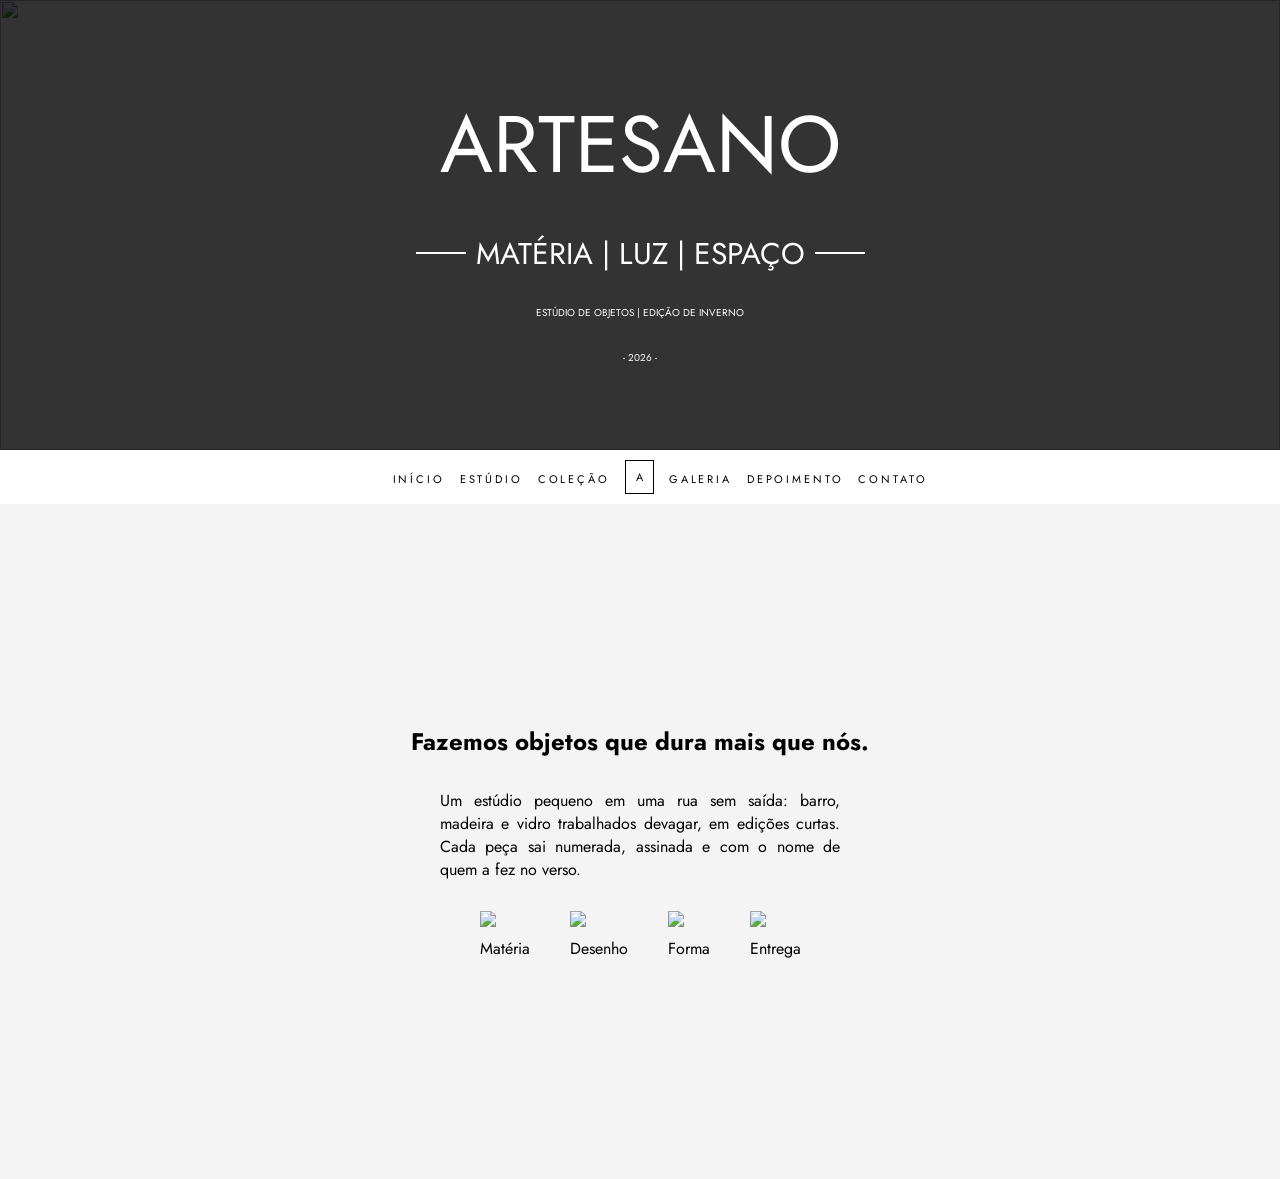
==== index.html @ adfc5209 "aula_30_09_26" ====
<!DOCTYPE html>
<html lang="en">

<head>
  <meta charset="UTF-8">
  <meta name="viewport" content="width=device-width, initial-scale=1.0">
  <title>ARTESANO</title>
  <link rel="stylesheet" href="style.css">
  <link rel="preconnect" href="https://fonts.googleapis.com">
  <link rel="preconnect" href="https://fonts.gstatic.com" crossorigin>
  <link
    href="https://fonts.googleapis.com/css2?family=Figtree:ital,wght@0,300..900;1,300..900&family=Jost:ital,wght@0,100..900;1,100..900&display=swap"
    rel="stylesheet">
</head>

<body>
  <section id="hero">
    <img src="img/hero-atelie.jpg">
    <div id="hero-text">
      <h1>ARTESANO</h1>
      <h2> MATÉRIA | LUZ | ESPAÇO</h2>
      <h3>ESTÚDIO DE OBJETOS | EDIÇÃO DE INVERNO</h3>
      <H4>- 2026 -</H4>
    </div>
  </section>

  <div class="menu">
    <nav class="manu">
      <ul class="menu-list">
        <li class="manu-item"><a href="#" class="menu-link">Início</a></a></li>
        <li class="manu-item"><a href="#" class="menu-link"> Estúdio</a></li>
        <li class="manu-item"><a href="#" class="menu-link">Coleção</a></li>
        <li class="manu-item" id="menu-logo"><a href="#" class="menu-link">A</a></li>
        <li class="manu-item"><a href="#" class="menu-link">Galeria</a></li>
        <li class="manu-item"><a href="#" class="menu-link">Depoimento</a></li>
        <li class="manu-item"><a href="#" class="menu-link">Contato</a></li>
      </ul>
  </div>
  </nav>
  </div>
  <section id="estudio">
    <h2 class="section-title">Fazemos objetos que dura mais que nós.</h2>
    <p>Um estúdio pequeno em uma rua sem saída: barro, madeira e vidro
      trabalhados devagar, em edições curtas. Cada peça sai numerada, assinada
      e com o nome de quem a fez no verso.</p>
    <div id="estudio-itens">
      <div>
        <img src="./img/icone-materia.svg">
        <span>Matéria</span>
      </div>

      <div>
        <img src="./img/icone-desenho.svg">
        <span>Desenho</span>
      </div>

      <div>
        <img src="./img/icone-forma.svg">
        <span>Forma</span>
      </div>

      <div>
        <img src="./img/icone-entrega.svg">
        <span>Entrega</span>
      </div>
      
    </div>
  </section>
</body>

</html>
---- style.css ----
* {
    margin: 0;
    box-sizing: border-box;
    font-family: 'Jost', sans-serif;
    margin: 0;
}

body, html {
    height: 100%;
}

#hero {
  display: flex;
  justify-content: center;
  align-items: center;
  flex-direction: column;
  color: #fff;
  position: relative;
  width: 100%;
  height: 50%;
}

#hero img {
  position: absolute;
  z-index: -2;
  width: 100%;
  height: 100%;
  object-fit: cover;
}

#hero::before {
  content: "";
  z-index: -1;
  position: absolute;
  font-size: 50px;
  width: 100%;
  height: 100%;
  background-color: black;
  opacity: 0.8;
}
#hero h2 {
  display: flex;
  align-items: center;

}

#hero h2::before {
  margin-right: 10px;
}

#hero h2::after {
  margin-left: 10px;
}

#hero h2::before, #hero h2::after {
  content: "";
  border-top: 2px solid #fff;
  width: 50px;
  display: flex;;
}

#hero-text {
  gap: 30px;
  display: flex;
  flex-direction: column;
  align-items: center;
}

#hero-text h1 {
  font-size: 80px;
  font-weight: 400;
}

#hero-text h2 {
  font-size: 30px;
  font-weight: 400;
}

#hero-text h3 {
  font-size: 10px;
  font-weight: 400;
}

#hero-text h4 {
  font-size: 10px;
  font-weight: 400;
}


/* ul {
    display: flex;
    justify-content: center;
    align-items: center;
    gap: 30px;
    list-style: none;
    padding: 0;
    margin: 0;
    
} */
.menu{
  padding: 10px;
}

.menu-list{
list-style: none;
display: flex;
flex-wrap: wrap;
justify-content: center;
align-items: center;
gap: 15px;
}

.menu-item{

}

.menu-link{
  text-decoration: none;
  color:#000;
  font-size: 11px;
  text-transform: uppercase;
  letter-spacing: 0.26em;
}

#menu-logo a {
  display: block;
  border: 1px solid #000;
  padding: 8px 10px;
  text-align: center;
  color: #000;
  letter-spacing: 0;
}

#menu-logo a:hover {
  color: #6a6a6a;
  border-color: #6a6a6a;
}

#estudio{
  background-color: #f4f4f5;
  height: 75vh;
  display: flex;
  flex-direction: column;
  justify-content: center;
  align-items: center;
  gap: 30px;
}

#estudio p {
  max-width: 400px;
  text-align: justify;
}

#estudio-itens{
  display: flex;
  gap: 40px;
}

#estudio-itens div {
  display: flex;
  flex-direction: column;
  flex-direction: column;
  justify-content: center;
  gap: 10px;

}

#estudio-itens div img {
  width: 30px;
}
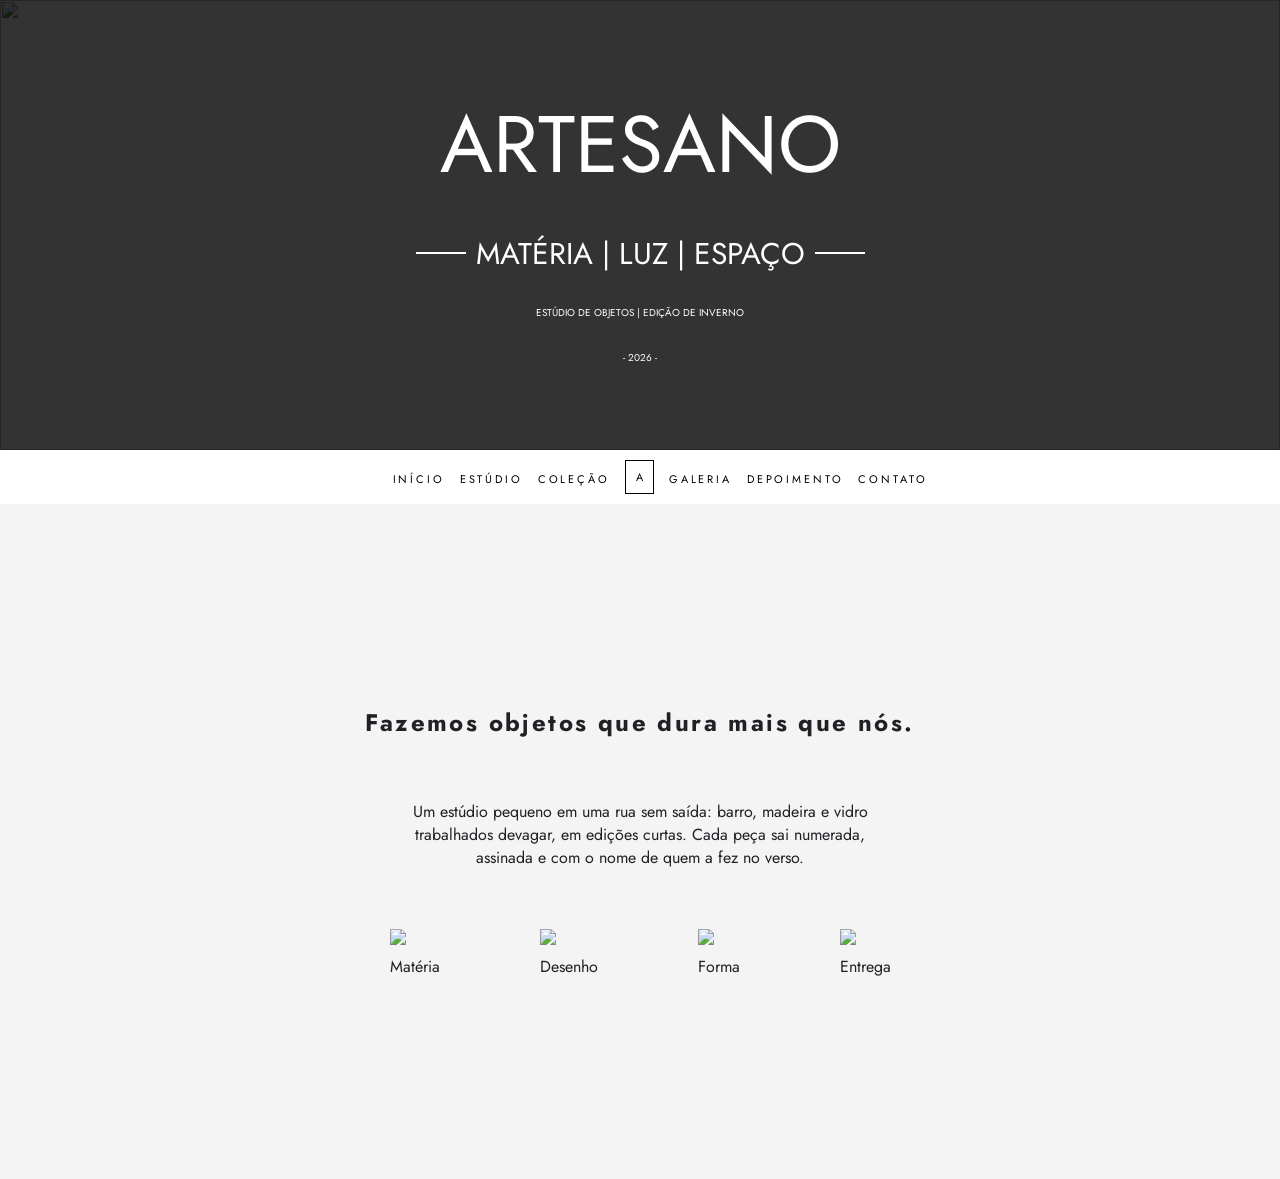
==== commit 132aca4d: "aula_07_10_26" ====
--- a/index.html
+++ b/index.html
@@ -38,7 +38,7 @@
   </div>
   </nav>
   </div>
-  <section id="estudio">
+  <section id="estudio" class="light">
     <h2 class="section-title">Fazemos objetos que dura mais que nós.</h2>
     <p>Um estúdio pequeno em uma rua sem saída: barro, madeira e vidro
       trabalhados devagar, em edições curtas. Cada peça sai numerada, assinada
@@ -66,6 +66,6 @@
       
     </div>
   </section>
+
 </body>
-
 </html>
--- a/style.css
+++ b/style.css
@@ -136,24 +136,39 @@
   border-color: #6a6a6a;
 }
 
+section.light {
+  background-color: #f4f4f5;
+  color: #1f2124;
+}
+
+section.dark {
+  background-color: #1f2124;
+  color: #f4f4f5;
+}
+
+section .section-title {
+  letter-spacing: 0.10em;
+}
+
 #estudio{
-  background-color: #f4f4f5;
   height: 75vh;
   display: flex;
   flex-direction: column;
   justify-content: center;
   align-items: center;
-  gap: 30px;
+  gap: 60px;
+
 }
 
+
 #estudio p {
-  max-width: 400px;
-  text-align: justify;
+  max-width: 500px;
+  text-align: center;
 }
 
 #estudio-itens{
   display: flex;
-  gap: 40px;
+  gap: 100px;
 }
 
 #estudio-itens div {
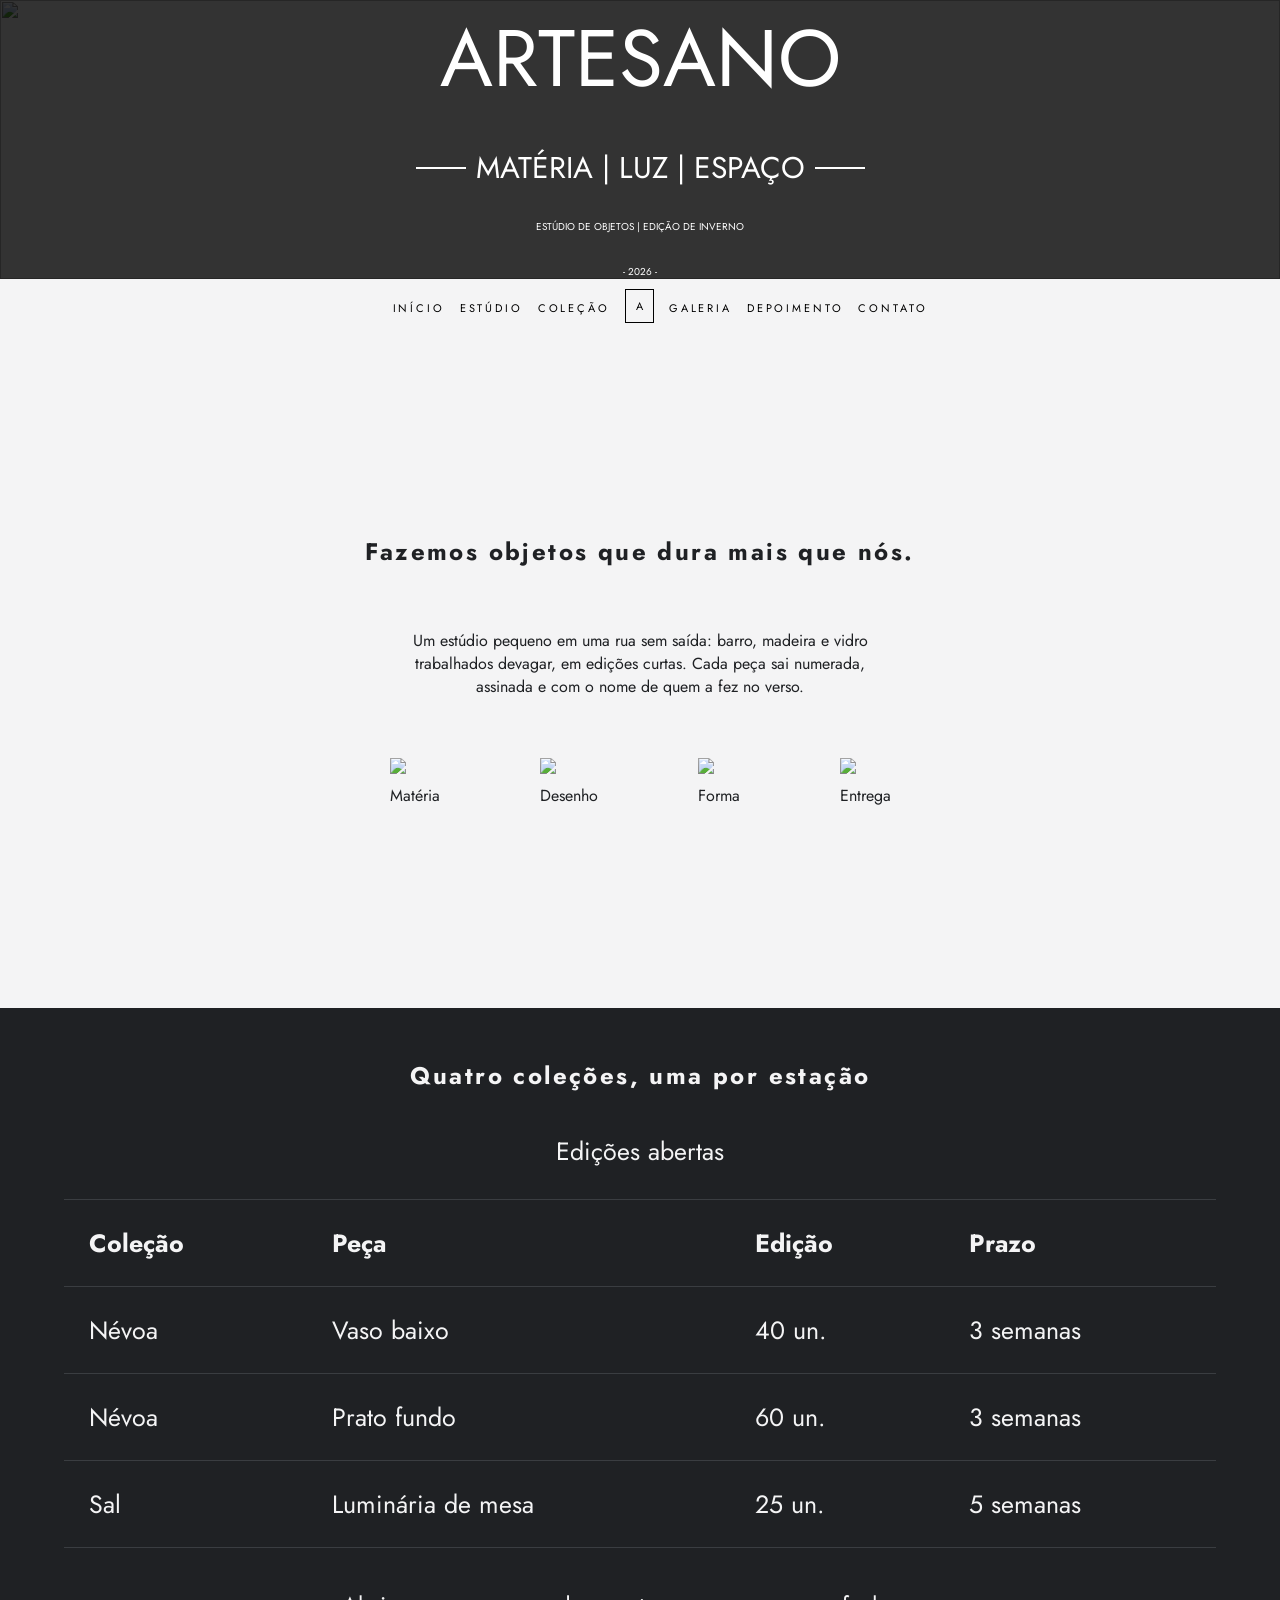
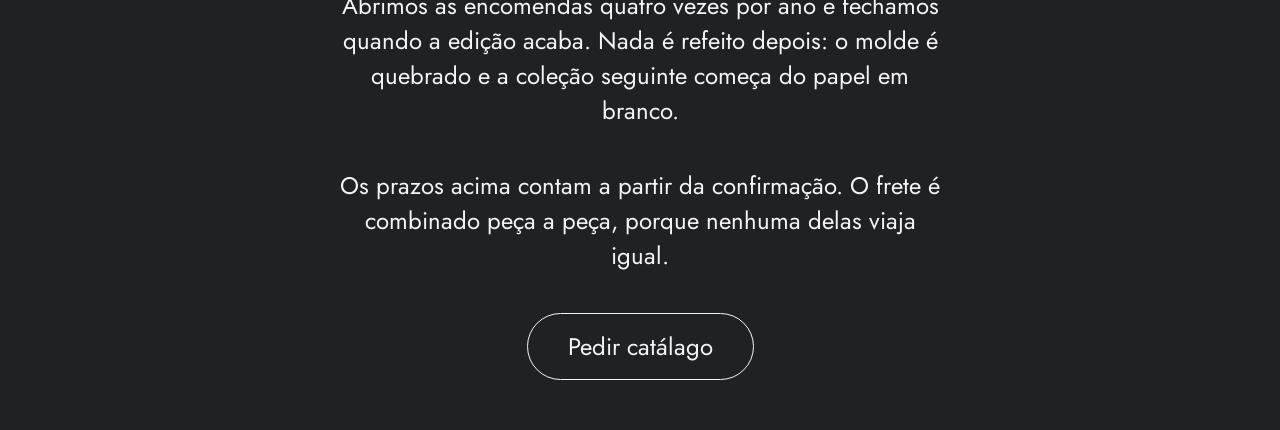
==== commit edbbc40d: "aula_14_10_26" ====
--- a/index.html
+++ b/index.html
@@ -27,10 +27,10 @@
   <div class="menu">
     <nav class="manu">
       <ul class="menu-list">
-        <li class="manu-item"><a href="#" class="menu-link">Início</a></a></li>
-        <li class="manu-item"><a href="#" class="menu-link"> Estúdio</a></li>
-        <li class="manu-item"><a href="#" class="menu-link">Coleção</a></li>
-        <li class="manu-item" id="menu-logo"><a href="#" class="menu-link">A</a></li>
+        <li class="manu-item"><a href="#hero" class="menu-link">Início</a></a></li>
+        <li class="manu-item"><a href="#estudio" class="menu-link"> Estúdio</a></li>
+        <li class="manu-item"><a href="#colecoes" class="menu-link">Coleção</a></li>
+        <li class="manu-item" id="menu-logo"><a href="#hero" class="menu-link">A</a></li>
         <li class="manu-item"><a href="#" class="menu-link">Galeria</a></li>
         <li class="manu-item"><a href="#" class="menu-link">Depoimento</a></li>
         <li class="manu-item"><a href="#" class="menu-link">Contato</a></li>
@@ -67,5 +67,58 @@
     </div>
   </section>
 
+<section id="colecoes" class="dark">
+  <h2 class="section-title">Quatro coleções, uma por estação</h2>
+
+ <table>
+  <caption>Edições abertas</caption>
+  <thead>
+    <tr>
+      <th>Coleção</th>
+      <th>Peça</th>
+      <th>Edição</th>
+      <th>Prazo</th>
+    </tr>
+  </thead>
+  <tbody>
+    <tr>
+      <td>Névoa</td>
+      <td>Vaso baixo</td>
+      <td>40 un.</td>
+      <td>3 semanas</td>
+    </tr>
+    <tr>
+      <td>Névoa</td>
+      <td>Prato fundo</td>
+      <td>60 un.</td>
+      <td>3 semanas</td>
+    </tr>
+    <tr>
+      <td>Sal</td>
+      <td>Luminária de mesa</td>
+      <td>25 un.</td>
+      <td>5 semanas</td>
+    </tr>
+  </tbody>
+</table>
+
+<p>
+  Abrimos as encomendas quatro vezes por ano e fechamos quando a edição
+  acaba. Nada é refeito depois: o molde é quebrado e a coleção seguinte
+  começa do papel em branco.
+</p>
+
+<p>
+  Os prazos acima contam a partir da confirmação. O frete é combinado
+  peça a peça, porque nenhuma delas viaja igual.
+</p>
+
+<a href="#">Pedir catálago</a>
+
+</section>
+ 
+
+</section>
+
 </body>
 </html>
--- a/style.css
+++ b/style.css
@@ -6,7 +6,7 @@
 }
 
 body, html {
-    height: 100%;
+    min-height: 100%;
 }
 
 #hero {
@@ -86,19 +86,11 @@
   font-weight: 400;
 }
 
-
-/* ul {
-    display: flex;
-    justify-content: center;
-    align-items: center;
-    gap: 30px;
-    list-style: none;
-    padding: 0;
-    margin: 0;
-    
-} */
 .menu{
   padding: 10px;
+  position: sticky;
+  top: 0;
+  background-color: #f4f4f5;
 }
 
 .menu-list{
@@ -183,3 +175,46 @@
 #estudio-itens div img {
   width: 30px;
 }
+
+#colecoes {
+  min-height: 75vh;
+  display: flex;
+  flex-direction: column;
+  align-items: center;
+  justify-content: center;
+  gap: 40px;
+  padding: 50px 0;
+
+}
+
+#colecoes table caption {
+  margin-bottom: 30px;
+}
+
+#colecoes table{
+  width: 90%;
+  font-size: 25px;
+  border-collapse: collapse;
+  }
+
+#colecoes table th, #colecoes table td {
+  text-align: left;
+  padding: 25px;
+  border-top: 1px solid #3a3d41;
+  border-bottom: 1px solid #3a3d41;
+}
+
+#colecoes p {
+  text-align: center;
+  font-size: 24px;
+  max-width: 600px;
+}
+
+#colecoes a {
+  text-decoration: none;
+  color: #f4f4f5;
+  border: 1px solid #f4f4f5;
+  border-radius: 50px;
+  padding: 15px 40px;
+  font-size: 24px;
+}
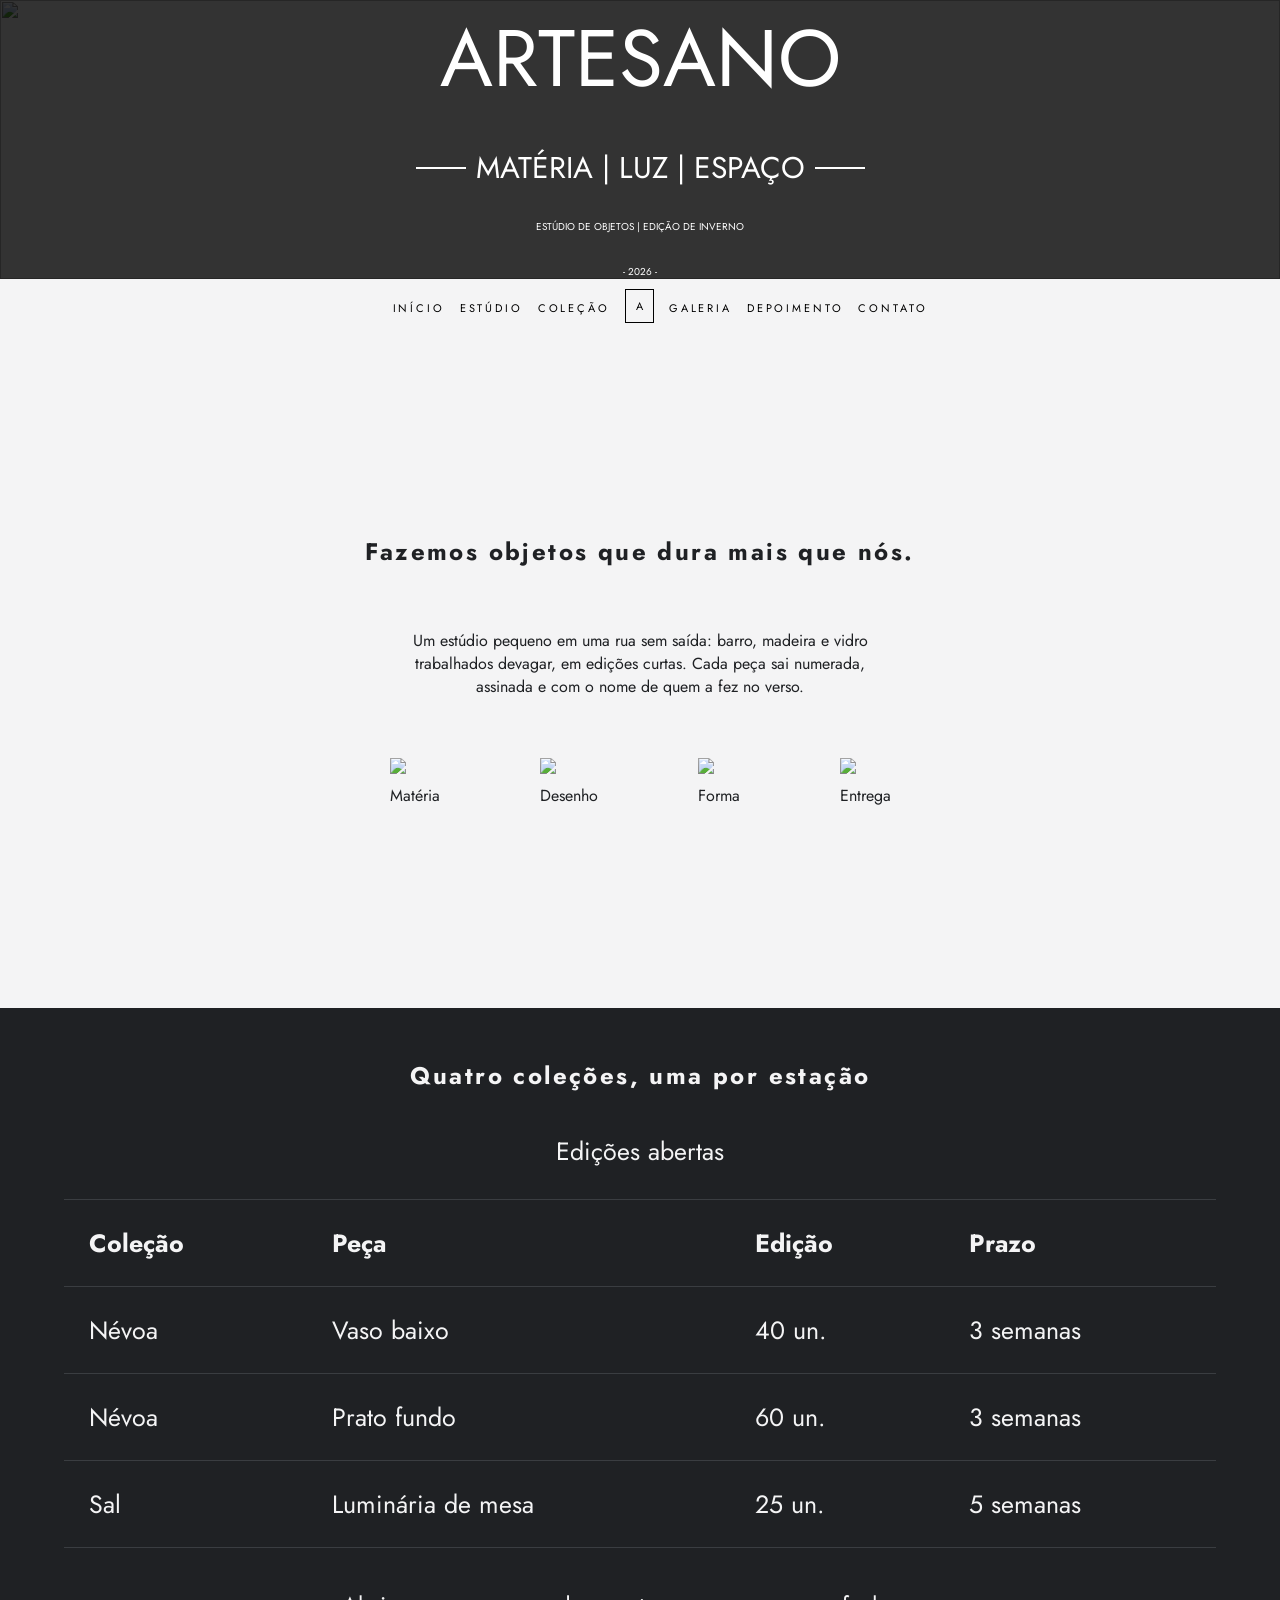
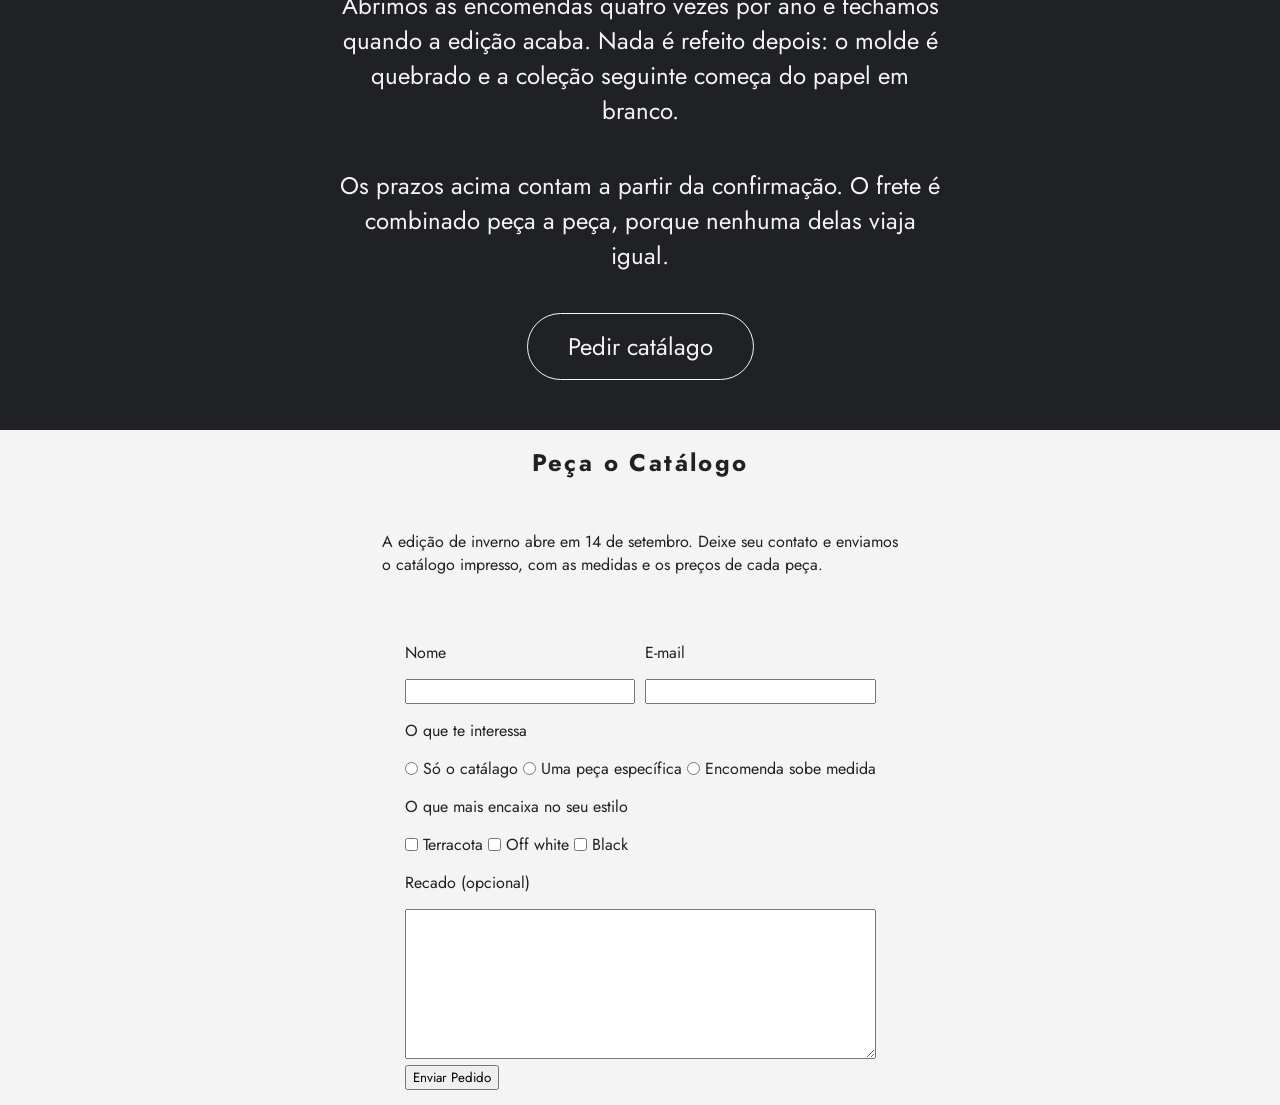
==== commit af3c5ed4: "aula_21_10_26" ====
--- a/index.html
+++ b/index.html
@@ -63,62 +63,114 @@
         <img src="./img/icone-entrega.svg">
         <span>Entrega</span>
       </div>
-      
+
     </div>
   </section>
 
-<section id="colecoes" class="dark">
-  <h2 class="section-title">Quatro coleções, uma por estação</h2>
+  <section id="colecoes" class="dark">
+    <h2 class="section-title">Quatro coleções, uma por estação</h2>
 
- <table>
-  <caption>Edições abertas</caption>
-  <thead>
-    <tr>
-      <th>Coleção</th>
-      <th>Peça</th>
-      <th>Edição</th>
-      <th>Prazo</th>
-    </tr>
-  </thead>
-  <tbody>
-    <tr>
-      <td>Névoa</td>
-      <td>Vaso baixo</td>
-      <td>40 un.</td>
-      <td>3 semanas</td>
-    </tr>
-    <tr>
-      <td>Névoa</td>
-      <td>Prato fundo</td>
-      <td>60 un.</td>
-      <td>3 semanas</td>
-    </tr>
-    <tr>
-      <td>Sal</td>
-      <td>Luminária de mesa</td>
-      <td>25 un.</td>
-      <td>5 semanas</td>
-    </tr>
-  </tbody>
-</table>
+    <table>
+      <caption>Edições abertas</caption>
+      <thead>
+        <tr>
+          <th>Coleção</th>
+          <th>Peça</th>
+          <th>Edição</th>
+          <th>Prazo</th>
+        </tr>
+      </thead>
+      <tbody>
+        <tr>
+          <td>Névoa</td>
+          <td>Vaso baixo</td>
+          <td>40 un.</td>
+          <td>3 semanas</td>
+        </tr>
+        <tr>
+          <td>Névoa</td>
+          <td>Prato fundo</td>
+          <td>60 un.</td>
+          <td>3 semanas</td>
+        </tr>
+        <tr>
+          <td>Sal</td>
+          <td>Luminária de mesa</td>
+          <td>25 un.</td>
+          <td>5 semanas</td>
+        </tr>
+      </tbody>
+    </table>
 
-<p>
-  Abrimos as encomendas quatro vezes por ano e fechamos quando a edição
-  acaba. Nada é refeito depois: o molde é quebrado e a coleção seguinte
-  começa do papel em branco.
-</p>
+    <p>
+      Abrimos as encomendas quatro vezes por ano e fechamos quando a edição
+      acaba. Nada é refeito depois: o molde é quebrado e a coleção seguinte
+      começa do papel em branco.
+    </p>
 
-<p>
-  Os prazos acima contam a partir da confirmação. O frete é combinado
-  peça a peça, porque nenhuma delas viaja igual.
-</p>
+    <p>
+      Os prazos acima contam a partir da confirmação. O frete é combinado
+      peça a peça, porque nenhuma delas viaja igual.
+    </p>
 
-<a href="#">Pedir catálago</a>
+    <a href="#">Pedir catálago</a>
 
-</section>
- 
+  </section>
+  <section id="contato" class="light">
+    <h2 class="section-title">Peça o Catálogo</h2>
+    <p>
+      A edição de inverno abre em 14 de setembro. Deixe seu contato e enviamos
+      <br />
+      o catálogo impresso, com as medidas e os preços de cada peça.
+    </p>
 
-</section>
+    <!--aula 21/10/2026-->
+    <form>
+      <div class="form-inline">
+        <div>
+          <label>Nome</label>
+          <input type="text" name="name" minlength="3" required>
+        </div>
+        <div>
+          <label>E-mail</label>
+          <input type="text" name="email" required>
+        </div>
+      </div>
+      <span class="label-block">O que te interessa</span>
+        <div class="input-radio">
+          <input type="radio" id="catalago" name="interesse" value="catalago">
+          <label for="catalago">Só o catálago</label>
+          <input type="radio" id="peca" name="interesse" value="peca">
+          <label for="peca">Uma peça específica</label>
+          <input type="radio" id="encomenda" name="interesse" value="encomenda">
+          <label for="encomenda">Encomenda sobe medida</label>
+        </div>
+
+        <span class="label-block">O que mais encaixa no seu estilo</span>
+        <div class="input-checkbox">
+          <input type="checkbox" id="terracota" name="estilo[]" value="terracota">
+          <label for="terracota">Terracota</label>
+          <input type="checkbox" id="off-white" name="estilo[]" value="off-white">
+          <label for="off-white">Off white</label>
+          <input type="checkbox" id="black" name="estilo[]" value="black">
+          <label for="black">Black</label>
+        </div>
+
+        <div class="input-recado">
+          <label>Recado (opcional)</label>
+          <textarea></textarea>
+
+        </div>
+
+        <button>Enviar Pedido</button>
+
+      </div>
+    </form>
+
+  </section>
+
+  </section>
 
 </body>
+
 </html>
--- a/style.css
+++ b/style.css
@@ -217,4 +217,53 @@
   border-radius: 50px;
   padding: 15px 40px;
   font-size: 24px;
+}
+
+/*aula 21/10/26*/
+/*CONTATO*/
+
+#contato{
+  min-height: 75vh;
+  display: flex;
+  flex-direction: column;
+  justify-content: center;
+  align-items: center;
+  gap: 50px;
+}
+
+form .form-inline {
+  display: flex;
+  gap: 10px;
+  
+}
+
+form .form-inline label,
+form .label-block {
+  display: block;
+  margin: 15px 0;
+}
+
+form .form-inline input,
+form .form-inline div {
+  width: 100%;
+}
+
+form input form textarea {
+  padding: 8px;
+}
+
+form .input-radio,
+form .input-checkbox {
+  display: flex;
+  gap: 5px;
+}
+
+form .input-recado label {
+  display: block;
+  margin: 15px 0;
+}
+
+form .input-recado textarea {
+  width: 100%;
+  height: 150px;
 }
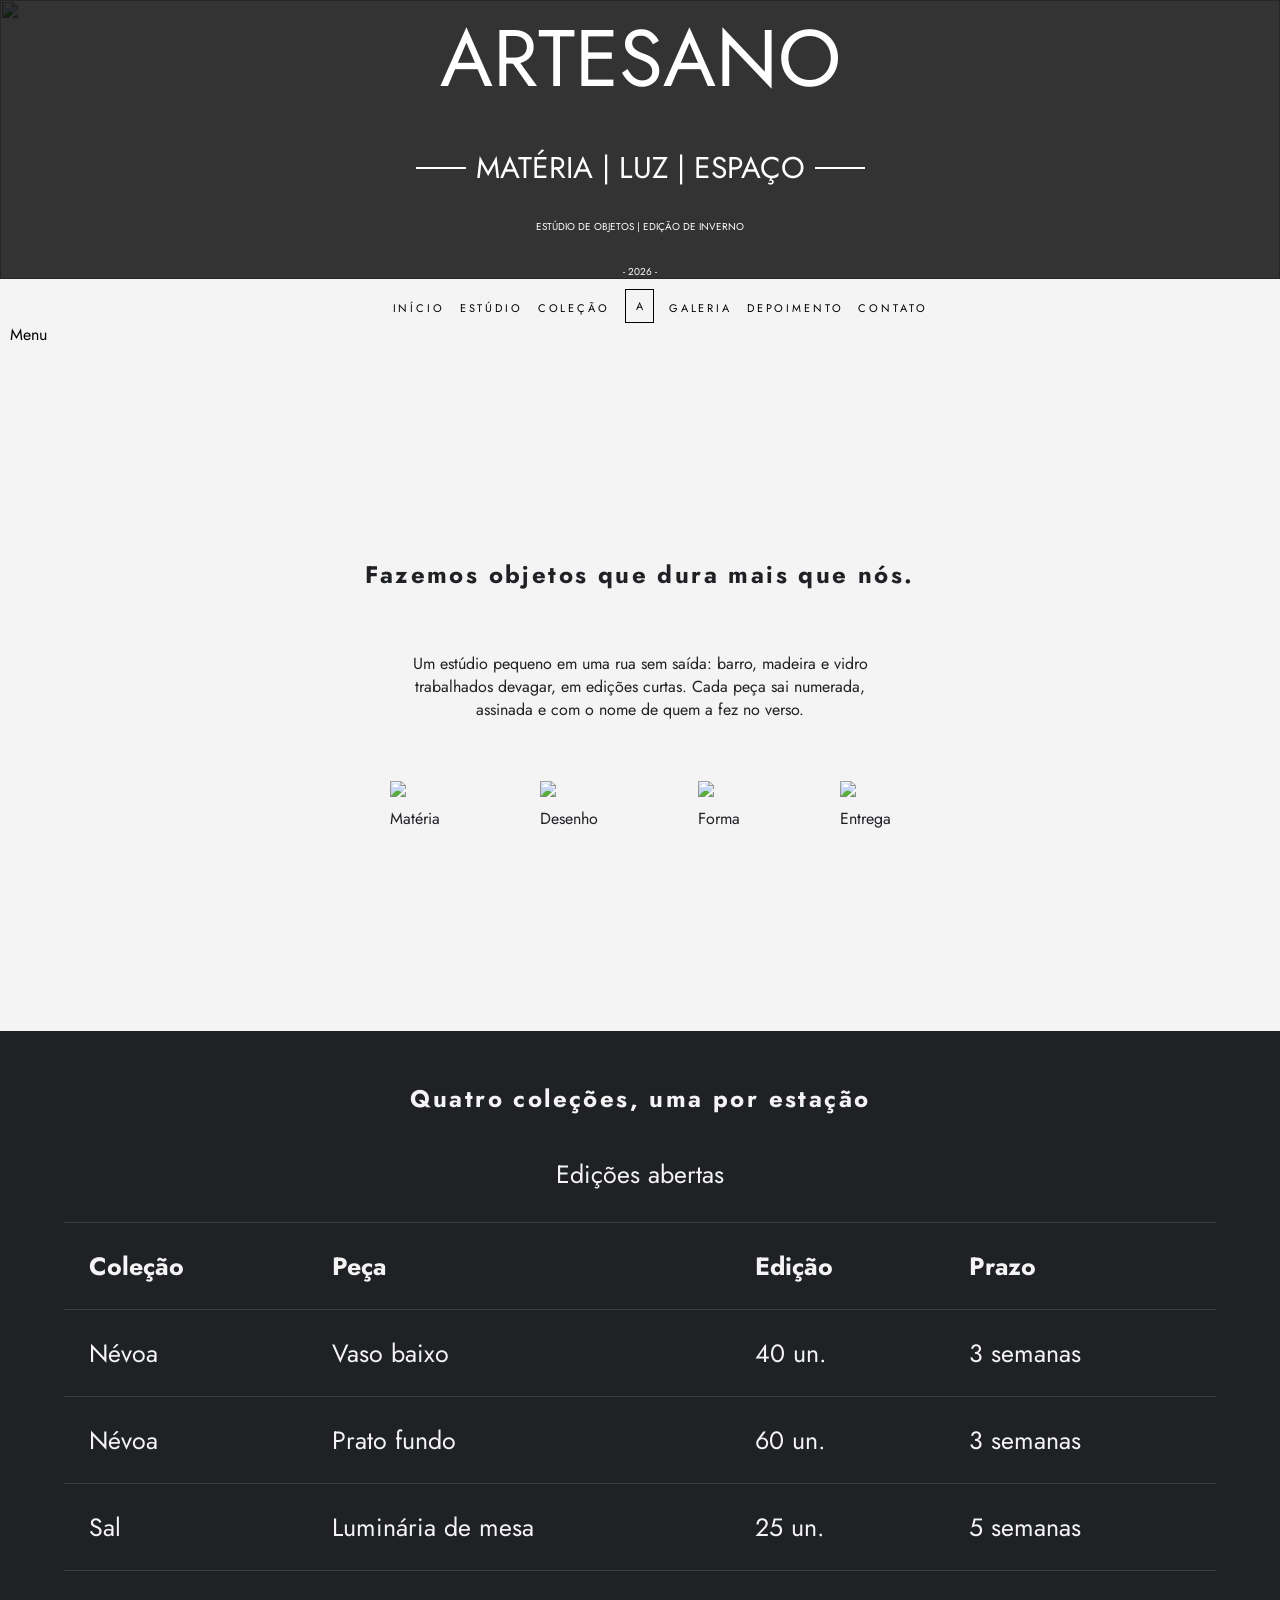
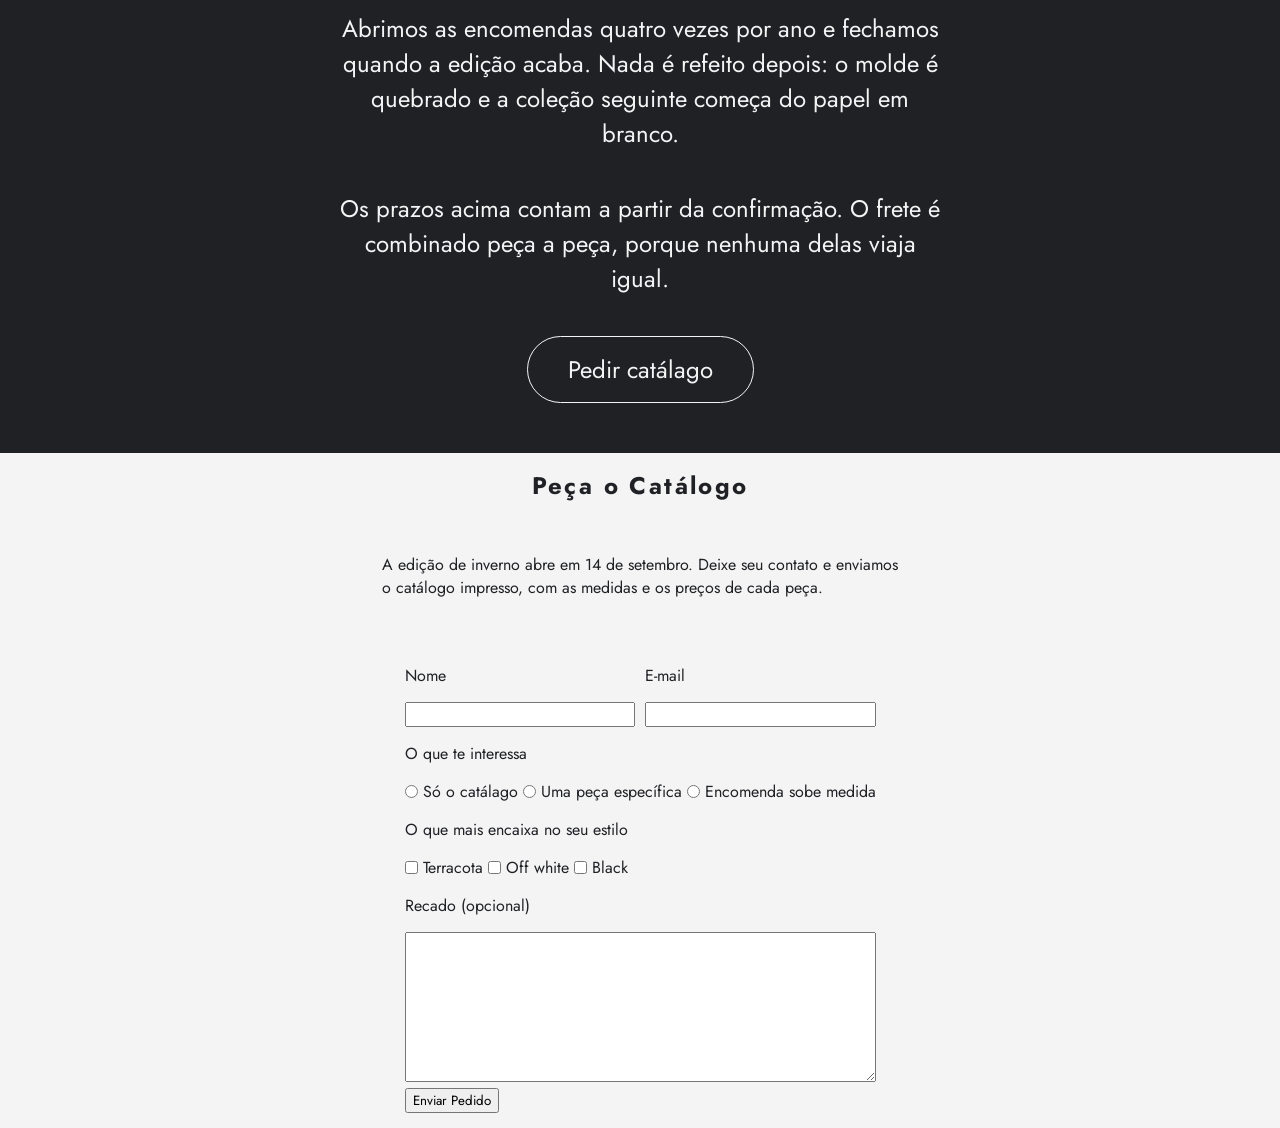
==== commit b0f4105b: "aula-28-10-2026" ====
--- a/index.html
+++ b/index.html
@@ -35,6 +35,7 @@
         <li class="manu-item"><a href="#" class="menu-link">Depoimento</a></li>
         <li class="manu-item"><a href="#" class="menu-link">Contato</a></li>
       </ul>
+      <span class="menu-mobile">Menu</span>
   </div>
   </nav>
   </div>
--- a/style.css
+++ b/style.css
@@ -5,6 +5,16 @@
     margin: 0;
 }
 
+:root{
+  --white:#fff;
+  --black:#000;
+  --cinza-1:#6a6a6a;
+  --cinza-2:#1f2124;
+  --cinza-3:#3a3d41;
+  --cinza-claro:#f4f4f5;
+
+}
+
 body, html {
     min-height: 100%;
 }
@@ -14,7 +24,7 @@
   justify-content: center;
   align-items: center;
   flex-direction: column;
-  color: #fff;
+  color: var(--white);
   position: relative;
   width: 100%;
   height: 50%;
@@ -54,7 +64,7 @@
 
 #hero h2::before, #hero h2::after {
   content: "";
-  border-top: 2px solid #fff;
+  border-top: 2px solid var(--white);
   width: 50px;
   display: flex;;
 }
@@ -90,7 +100,7 @@
   padding: 10px;
   position: sticky;
   top: 0;
-  background-color: #f4f4f5;
+  background-color: var(--cinza-claro);
 }
 
 .menu-list{
@@ -116,7 +126,7 @@
 
 #menu-logo a {
   display: block;
-  border: 1px solid #000;
+  border: 1px solid var(--black);
   padding: 8px 10px;
   text-align: center;
   color: #000;
@@ -124,17 +134,17 @@
 }
 
 #menu-logo a:hover {
-  color: #6a6a6a;
+  color: var(--cinza-1);
   border-color: #6a6a6a;
 }
 
 section.light {
-  background-color: #f4f4f5;
+  background-color: var(--cinza-claro);
   color: #1f2124;
 }
 
 section.dark {
-  background-color: #1f2124;
+  background-color: var(--cinza-2);
   color: #f4f4f5;
 }
 
@@ -200,8 +210,8 @@
 #colecoes table th, #colecoes table td {
   text-align: left;
   padding: 25px;
-  border-top: 1px solid #3a3d41;
-  border-bottom: 1px solid #3a3d41;
+  border-top: 1px solid var(--cinza-3);
+  border-bottom: 1px solid var(--cinza-3);
 }
 
 #colecoes p {
@@ -212,8 +222,8 @@
 
 #colecoes a {
   text-decoration: none;
-  color: #f4f4f5;
-  border: 1px solid #f4f4f5;
+  color: var(--cinza-claro);
+  border: 1px solid var(--cinza-claro);
   border-radius: 50px;
   padding: 15px 40px;
   font-size: 24px;
@@ -266,4 +276,19 @@
 form .input-recado textarea {
   width: 100%;
   height: 150px;
+}
+
+.manu-mobile {
+  display: none;
+}
+
+@media (max-width: 700px) {
+  .menu-item {
+    display: flex;
+    justify-content: space-between;
+    align-items: center;
+  }
+  .menu-item#menu-logo {
+    display: block;
+  }
 }
